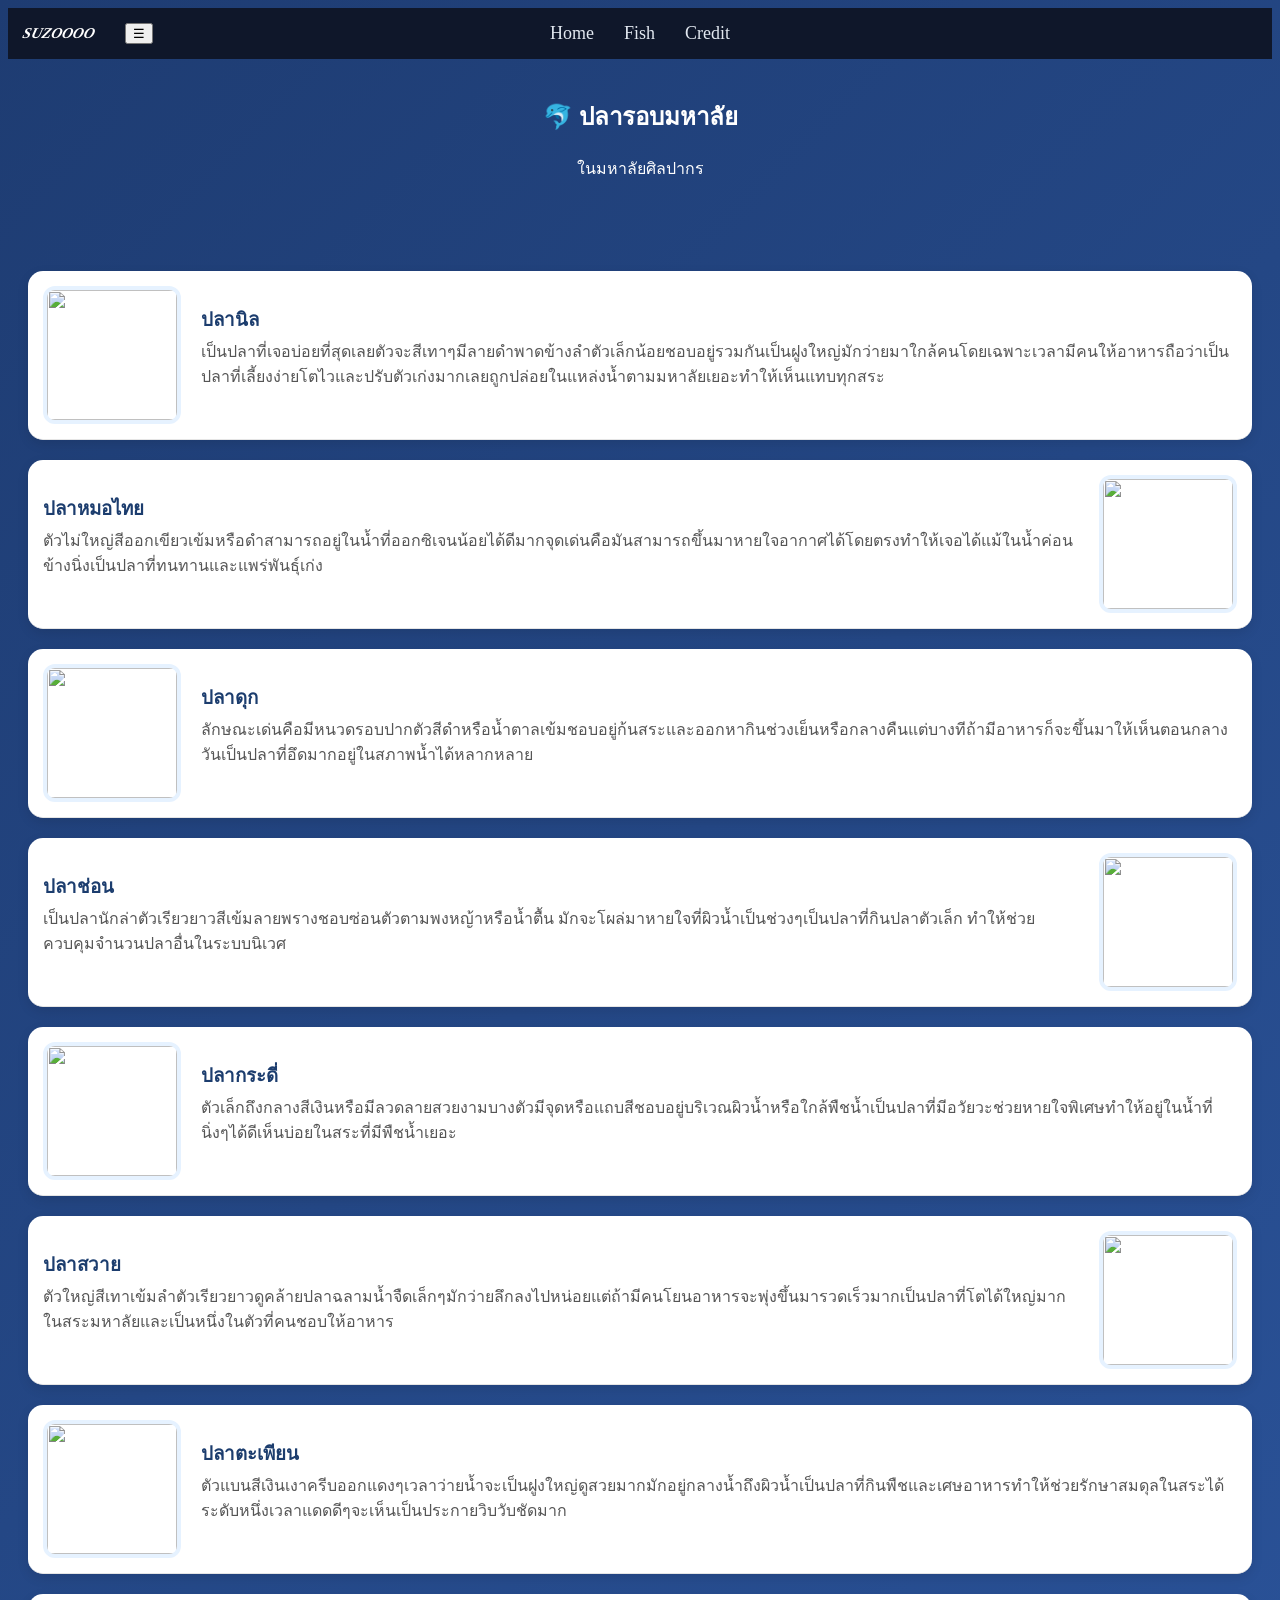
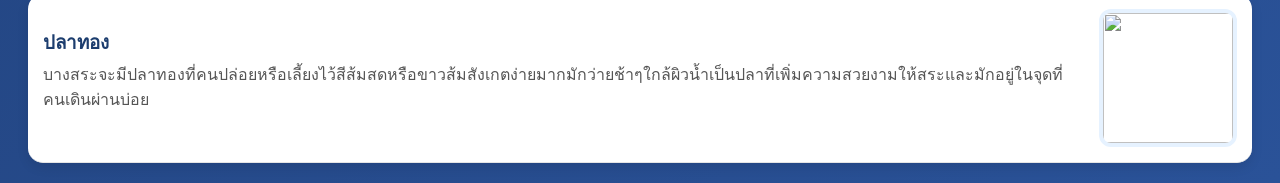
==== index.html @ eb3292e7 "update" ====
<!DOCTYPE html>
<html>
<head>
<meta charset="utf-8">
<title>Fish In University</title>
<link rel="stylesheet" href="style/style.css">
</head>

<body>

<header>

    <h3 class="logo" style="margin-right:30px;"><i>SUZOOOO</i></h3>
    <div>
        <button class="center"onclick="menu.hidden^=1">☰</button>
        <ul class="menu2" id="menu" hidden>
            <li><a href="https://zen-iota-ten.vercel.app/suzooooosub1.html">สัตว์บก</a></li>
            <li><a href="https://bird-six-psi.vercel.app/">สัตว์ปีก</a></li>
            <li><a href="https://807.vercel.app/">สัตว์ครึ่งงบกครึ่งน้ำ</a></li>
        </ul>
    </div>
    <nav>
        <a href="https://webtech68-ten.vercel.app/">Home</a>
         <a href="#main">Fish</a>
          <a href="https://webtech68-ten.vercel.app/">Credit</a>
    </nav>
</header>
<br>
<section id="main">
<h1 class="center">🐬 ปลารอบมหาลัย</h1>
<p class="center">ในมหาลัยศิลปากร</p>
</section><br><br><br>



<div class="fish-card">
  <img src="https://i.ibb.co/wZFLrQxq/Messenger-creation-0-EBB3-F37-EBFC-49-E2-B180-BE63-D9-EE5771.jpg" class="fish-img">
  <div class="fish-info">
    <h3>ปลานิล</h3>
    <p>เป็นปลาที่เจอบ่อยที่สุดเลยตัวจะสีเทาๆมีลายดำพาดข้างลำตัวเล็กน้อยชอบอยู่รวมกันเป็นฝูงใหญ่มักว่ายมาใกล้คนโดยเฉพาะเวลามีคนให้อาหารถือว่าเป็นปลาที่เลี้ยงง่ายโตไวและปรับตัวเก่งมากเลยถูกปล่อยในแหล่งน้ำตามมหาลัยเยอะทำให้เห็นแทบทุกสระ</p>
  </div>
</div>

<div class="fish-card">
  <img src="https://i.ibb.co/YTBswcJv/Messenger-creation-25571-D92-9-DC8-43-E8-AA2-D-679-D6-EBA3258.jpg" class="fish-img">
  <div class="fish-info">
    <h3>ปลาหมอไทย</h3>
    <p>ตัวไม่ใหญ่สีออกเขียวเข้มหรือดำสามารถอยู่ในน้ำที่ออกซิเจนน้อยได้ดีมากจุดเด่นคือมันสามารถขึ้นมาหายใจอากาศได้โดยตรงทำให้เจอได้แม้ในน้ำค่อนข้างนิ่งเป็นปลาที่ทนทานและแพร่พันธุ์เก่ง</p>
  </div>
</div>

<div class="fish-card">
  <img src="https://i.ibb.co/W4QkRnPk/Messenger-creation-FFD37-F1-E-1-E20-41-EC-B6-F2-154-C24-CB1694.jpg" class="fish-img">
  <div class="fish-info">
    <h3>ปลาดุก</h3>
    <p>ลักษณะเด่นคือมีหนวดรอบปากตัวสีดำหรือน้ำตาลเข้มชอบอยู่ก้นสระและออกหากินช่วงเย็นหรือกลางคืนแต่บางทีถ้ามีอาหารก็จะขึ้นมาให้เห็นตอนกลางวันเป็นปลาที่อึดมากอยู่ในสภาพน้ำได้หลากหลาย
    </p>
  </div>
</div>

<div class="fish-card">
  <img src="https://i.ibb.co/0jfjLHq0/Messenger-creation-04023948-5859-415-A-B590-508-D2-C7-A5-C4-F.jpg" class="fish-img">
  <div class="fish-info">
    <h3>ปลาช่อน</h3>
    <p>เป็นปลานักล่าตัวเรียวยาวสีเข้มลายพรางชอบซ่อนตัวตามพงหญ้าหรือน้ำตื้น มักจะโผล่มาหายใจที่ผิวน้ำเป็นช่วงๆเป็นปลาที่กินปลาตัวเล็ก ทำให้ช่วยควบคุมจำนวนปลาอื่นในระบบนิเวศ
    </p>
  </div>
</div>

<div class="fish-card">
  <img src="https://i.ibb.co/5Wdm9ktv/Messenger-creation-DD678-D63-9306-4-B29-A5-AB-780-AAF127-CCD.jpg" class="fish-img">
  <div class="fish-info">
    <h3>ปลากระดี่</h3>
    <p>ตัวเล็กถึงกลางสีเงินหรือมีลวดลายสวยงามบางตัวมีจุดหรือแถบสีชอบอยู่บริเวณผิวน้ำหรือใกล้พืชน้ำเป็นปลาที่มีอวัยวะช่วยหายใจพิเศษทำให้อยู่ในน้ำที่นิ่งๆได้ดีเห็นบ่อยในสระที่มีพืชน้ำเยอะ
    </p>
  </div>
</div>

<div class="fish-card">
  <img src="https://i.ibb.co/PsG05m3W/Messenger-creation-5-C7-BE6-ED-8022-4-E6-D-9-AAE-D408-D2357-D9-E.jpg" class="fish-img">
  <div class="fish-info">
    <h3>ปลาสวาย</h3>
    <p>ตัวใหญ่สีเทาเข้มลำตัวเรียวยาวดูคล้ายปลาฉลามน้ำจืดเล็กๆมักว่ายลึกลงไปหน่อยแต่ถ้ามีคนโยนอาหารจะพุ่งขึ้นมารวดเร็วมากเป็นปลาที่โตได้ใหญ่มากในสระมหาลัยและเป็นหนึ่งในตัวที่คนชอบให้อาหาร
    </p>
  </div>
</div>

<div class="fish-card">
  <img src="https://i.ibb.co/JWW8Ws2f/Messenger-creation-320-D02-F6-4-E07-4-D80-AB5-C-1350-CD6-DA224.jpg" class="fish-img">
  <div class="fish-info">
    <h3>ปลาตะเพียน</h3>
    <p>ตัวแบนสีเงินเงาครีบออกแดงๆเวลาว่ายน้ำจะเป็นฝูงใหญ่ดูสวยมากมักอยู่กลางน้ำถึงผิวน้ำเป็นปลาที่กินพืชและเศษอาหารทำให้ช่วยรักษาสมดุลในสระได้ระดับหนึ่งเวลาแดดดีๆจะเห็นเป็นประกายวิบวับชัดมาก
    </p>
  </div>
</div>

<div class="fish-card">
  <img src="https://i.ibb.co/rVtmTkB/Messenger-creation-ACB7-BFC0-E1-B1-4402-A4-EF-52-D4-EB40-A0-B3.jpg" class="fish-img">
  <div class="fish-info">
    <h3>ปลาทอง</h3>
    <p>บางสระจะมีปลาทองที่คนปล่อยหรือเลี้ยงไว้สีส้มสดหรือขาวส้มสังเกตง่ายมากมักว่ายช้าๆใกล้ผิวน้ำเป็นปลาที่เพิ่มความสวยงามให้สระและมักอยู่ในจุดที่คนเดินผ่านบ่อย
    </p>
  </div>
</div>




</body>
</html>
---- style/style.css ----
body{
background: linear-gradient(135deg,#1e3c72,#2a5298);
color:white;
}

html{
    scroll-behavior:smooth;
}
.center{
    text-align:center;
}
header{
  margin:0;
  background:#0f172a;
  padding:15px;
  display:flex;
  align-items:center;
  position:relative;
}

nav{
  position:absolute;
  left:50%;
  transform:translateX(-50%);
  display:flex;
  gap:30px;
}

nav a{
  color:#e2e8f0;
  text-decoration:none;
  font-size:18px;
}
nav a:hover{
    color:#38bdf8;
}

.logo{
    color:rgb(255, 255, 255);
    font-size: 15px;
    font-weight: 800;
    transform: skewX(-15deg);
    margin-right:20px;
}
h3{
    margin:0;
}


.fish-card{
  display:flex;
  align-items:center;
  gap:20px;
  background:white;
  padding:15px;
  border-bottom: 1px solid #e5e5e5;
  border-radius:15px;
  margin:20px;
  box-shadow:0 4px 12px rgba(0,0,0,0.1);
}

.fish-img{
  width:130px;
  height:130px;
  object-fit:cover;
  border-radius:12px;
  border:4px solid #e6f2ff;
}

.fish-info h3{
  margin:0;
  color:#1c3d6e;
}

.fish-info p{
  margin-top:5px;
  color:#555;
}
.fish-card:nth-child(even){
  flex-direction: row-reverse;
}
.menu2 a{
  color:white;
  text-decoration: none;
  display: block;
  padding: 8px 0;
}
.menu2 a:hover{
  color:#66ccff;
}
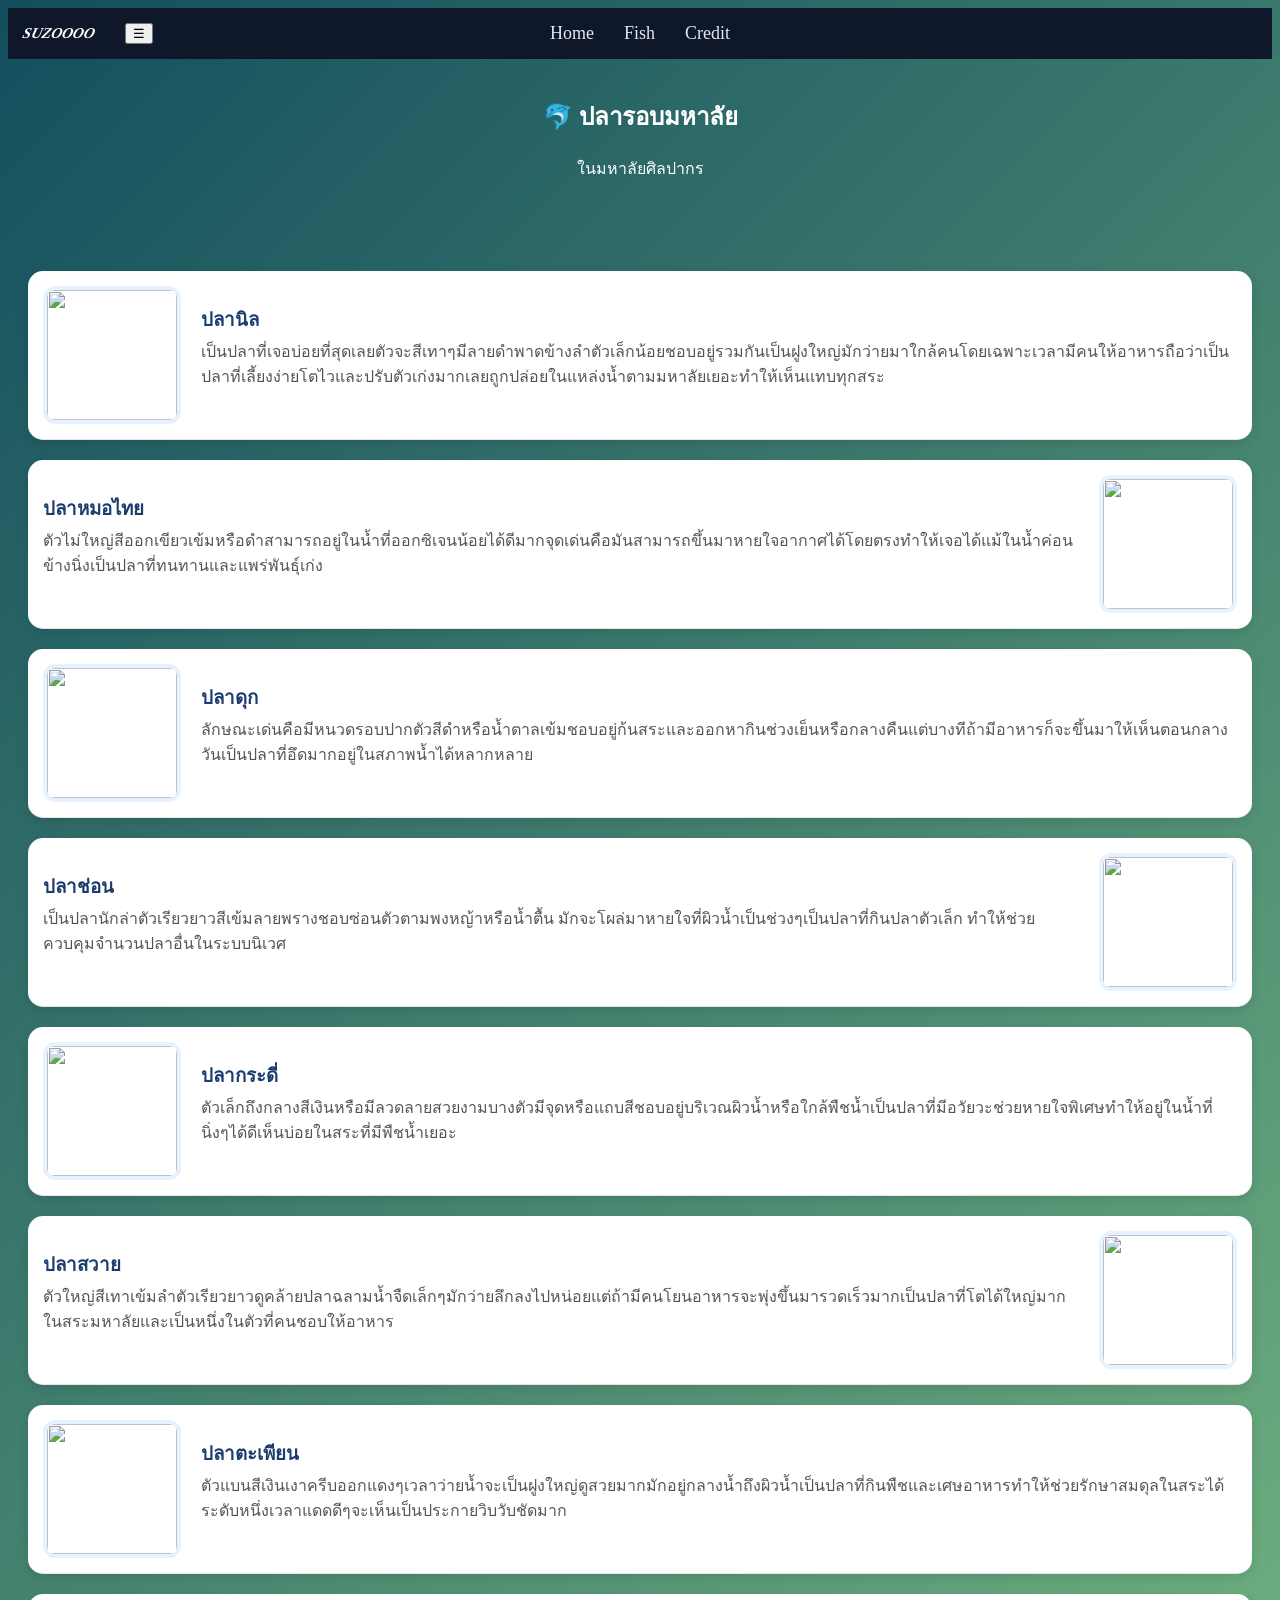
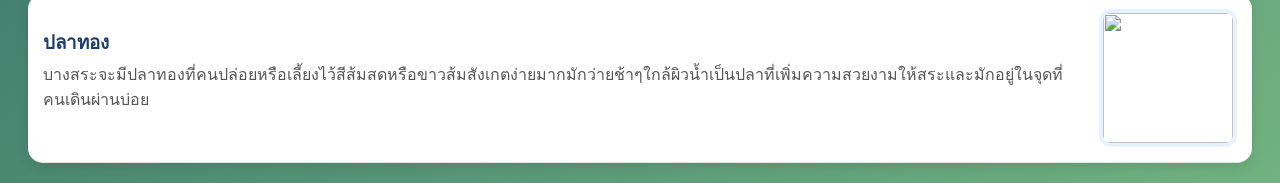
==== commit 8fe2a92f: "update" ====
--- a/index.html
+++ b/index.html
@@ -50,7 +50,7 @@
 </div>
 
 <div class="fish-card">
-  <img src="https://i.ibb.co/W4QkRnPk/Messenger-creation-FFD37-F1-E-1-E20-41-EC-B6-F2-154-C24-CB1694.jpg" class="fish-img">
+  <img src="https://i.ibb.co/LdBytqrC/Messenger-creation-9-D082-DE9-F9-F9-49-F3-AAEC-83-BBA1-D0-D807.jpg" class="fish-img">
   <div class="fish-info">
     <h3>ปลาดุก</h3>
     <p>ลักษณะเด่นคือมีหนวดรอบปากตัวสีดำหรือน้ำตาลเข้มชอบอยู่ก้นสระและออกหากินช่วงเย็นหรือกลางคืนแต่บางทีถ้ามีอาหารก็จะขึ้นมาให้เห็นตอนกลางวันเป็นปลาที่อึดมากอยู่ในสภาพน้ำได้หลากหลาย
--- a/style/style.css
+++ b/style/style.css
@@ -1,6 +1,6 @@
 
 body{
-background: linear-gradient(135deg,#1e3c72,#2a5298);
+background: linear-gradient(135deg,#134e5e,#71b280);
 color:white;
 }
 
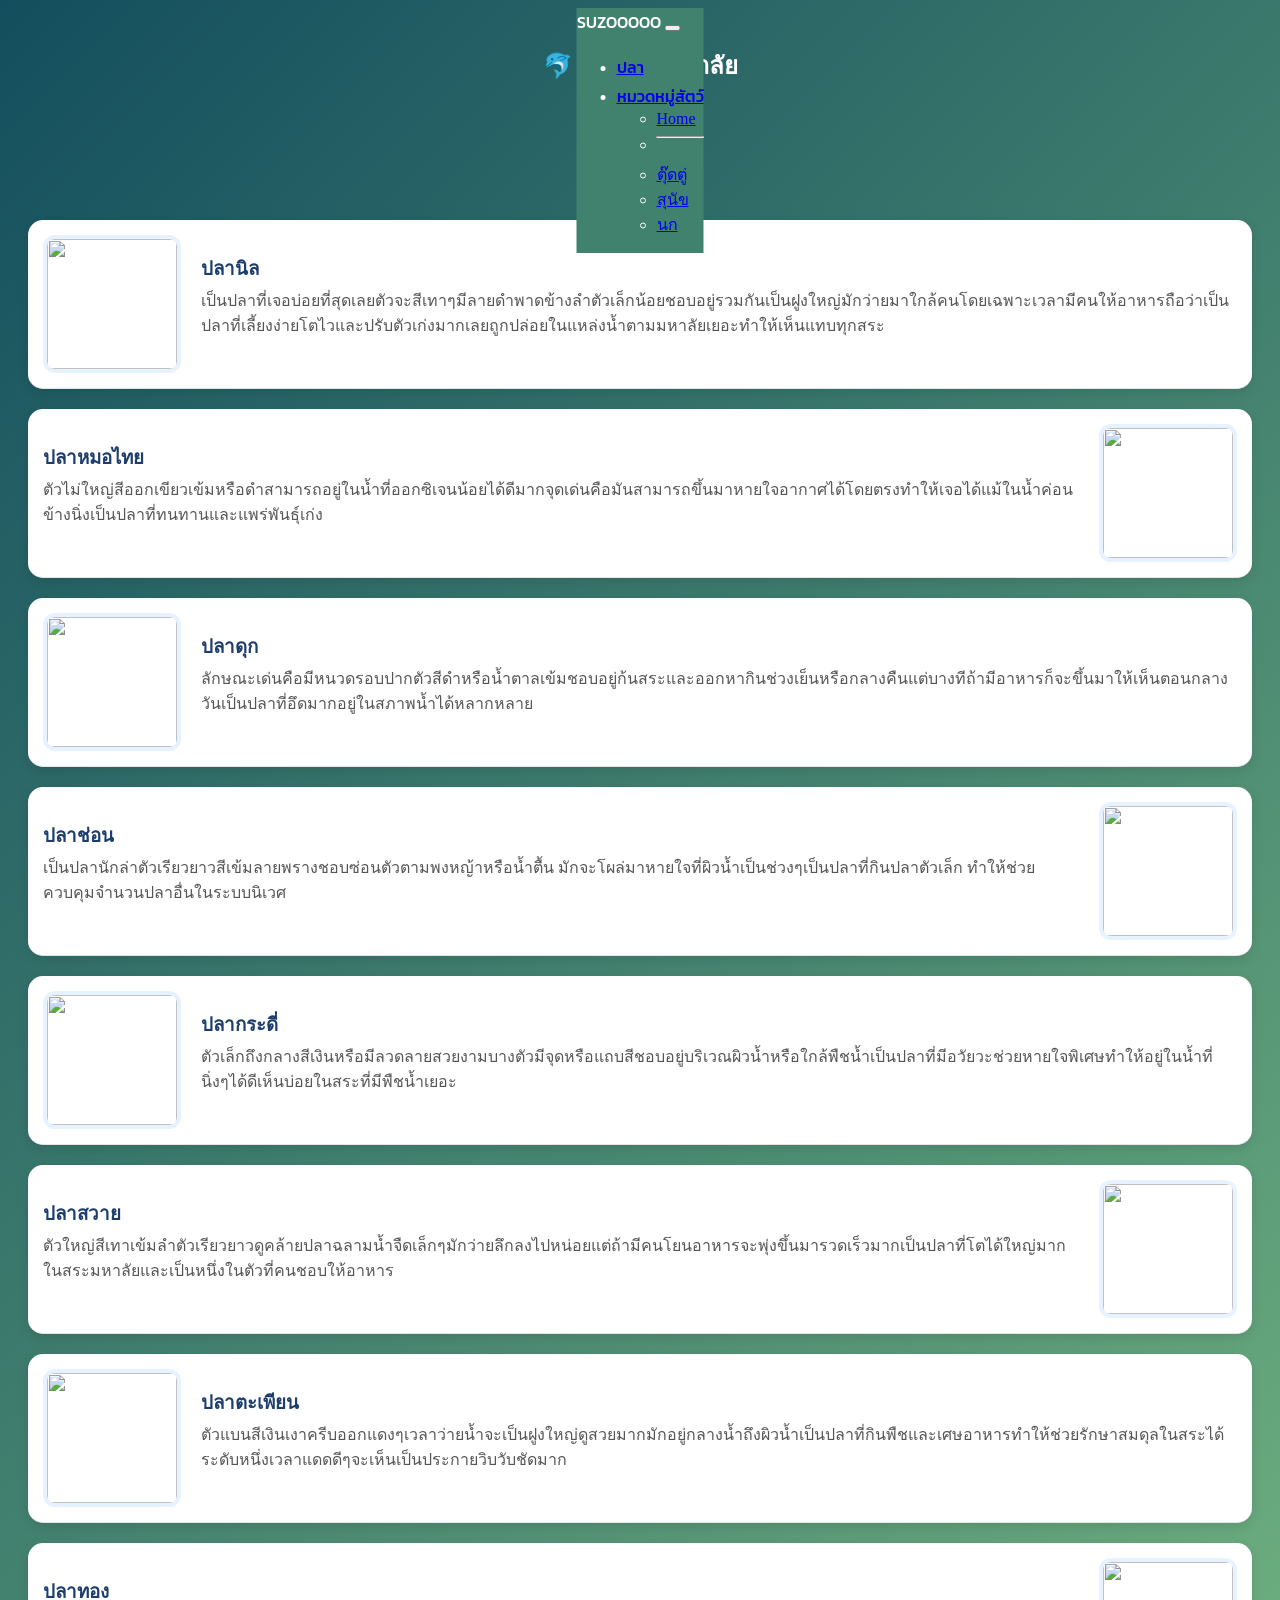
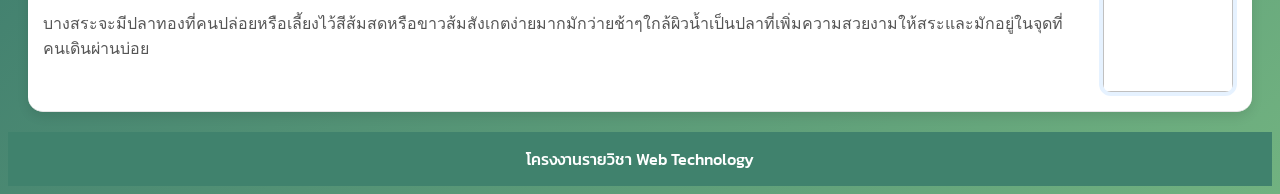
==== commit fcb07793: "update" ====
--- a/index.html
+++ b/index.html
@@ -4,26 +4,44 @@
 <meta charset="utf-8">
 <title>Fish In University</title>
 <link rel="stylesheet" href="style/style.css">
+<link rel="preconnect" href="https://fonts.googleapis.com">
+<link rel="preconnect" href="https://fonts.gstatic.com" crossorigin>
+<link href="https://fonts.googleapis.com/css2?family=Kanit:ital,wght@0,100;0,200;0,300;0,400;0,500;0,600;0,700;0,800;0,900;1,100;1,200;1,300;1,400;1,500;1,600;1,700;1,800;1,900&display=swap" rel="stylesheet">
 </head>
 
 <body>
 
 <header>
 
-    <h3 class="logo" style="margin-right:30px;"><i>SUZOOOO</i></h3>
-    <div>
-        <button class="center"onclick="menu.hidden^=1">☰</button>
-        <ul class="menu2" id="menu" hidden>
-            <li><a href="https://zen-iota-ten.vercel.app/suzooooosub1.html">สัตว์บก</a></li>
-            <li><a href="https://bird-six-psi.vercel.app/">สัตว์ปีก</a></li>
-            <li><a href="https://807.vercel.app/">สัตว์ครึ่งงบกครึ่งน้ำ</a></li>
-        </ul>
-    </div>
-    <nav>
-        <a href="https://webtech68-ten.vercel.app/">Home</a>
-         <a href="#main">Fish</a>
-          <a href="https://webtech68-ten.vercel.app/">Credit</a>
-    </nav>
+   <nav class="navbar navbar-expand-lg sticky-top shadow-lg navbar-dark">
+            <div class="container-fluid">
+                <a class="navbar-brand">SUZOOOOO</a>
+                <button class="navbar-toggler" type="button" 
+                        data-bs-toggle="collapse" 
+                        data-bs-target="#darkNav">
+                    <span class="navbar-toggler-icon"></span>
+                </button>
+                
+                <div class="collapse navbar-collapse" id="darkNav">
+                    <ul class="navbar-nav me-auto">
+                        <li class="nav-item">
+                            <a class="nav-link active" href="#">ปลา</a>
+                        </li>
+                        <!-- Dropdown -->
+                        <li class="nav-item dropdown">
+                            <a class="nav-link dropdown-toggle" href="#" role="button" data-bs-toggle="dropdown">หมวดหมู่สัตว์</a>
+                            <ul class="dropdown-menu">
+                                <li><a class="dropdown-item" href="https://webtech68-ten.vercel.app/">Home</a></li>
+                                <li><hr class="dropdown-divider"></li>
+                                <li><a class="dropdown-item" href="https://807.vercel.app/">ตุ๊ดตู่</a></li>
+                                <li><a class="dropdown-item" href="https://zen-iota-ten.vercel.app/suzooooosub1.html">สุนัข</a></li>
+                                <li><a class="dropdown-item" href="https://bird-six-psi.vercel.app/?fbclid=IwY2xjawQiDWNleHRuA2FlbQIxMABicmlkETFvejFYRmhjVXR0V2ZJZkhLc3J0YwZhcHBfaWQQMjIyMDM5MTc4ODIwMDg5MgABHuU1-cWxquKnvafeRxKFJRrTcqt2bY9k3_q40KvkN8maZ2-p4PZAs3WBIB4S_aem_p1YtkuGy6rGDBeiuES_IZg">นก</a></li>
+                            </ul>
+                        </li>
+                    </ul>
+                </div>
+            </div>
+        </nav>
 </header>
 <br>
 <section id="main">
@@ -103,8 +121,8 @@
   </div>
 </div>
 
-
-
+<footer>
+            โครงงานรายวิชา Web Technology</footer>
 
 </body>
 </html>
--- a/style/style.css
+++ b/style/style.css
@@ -11,12 +11,6 @@
     text-align:center;
 }
 header{
-  margin:0;
-  background:#0f172a;
-  padding:15px;
-  display:flex;
-  align-items:center;
-  position:relative;
 }
 
 nav{
@@ -27,13 +21,24 @@
   gap:30px;
 }
 
-nav a{
-  color:#e2e8f0;
-  text-decoration:none;
-  font-size:18px;
+.navbar{
+    background-color: #40826D;
 }
-nav a:hover{
-    color:#38bdf8;
+.navbar-brand{
+    color: #ffffff;
+    font-family: "Kanit", sans-serif;
+    font-weight: 500;
+    font-style: bold;
+    font-size: 16px;
+    line-height: 1.8;
+}
+
+.nav-link{
+    font-family: "Kanit", sans-serif;
+    font-weight: 500;
+    font-style: normal;
+    font-size: 16px;
+    line-height: 1.8;
 }
 
 .logo{
@@ -88,4 +93,13 @@
 }
 .menu2 a:hover{
   color:#66ccff;
+}
+footer{
+    background-color: #40826D;
+    color: white;
+    text-align: center;
+    padding: 15px;
+    font-family: "Kanit", sans-serif;
+    font-weight: 500;
+    font-style: bold;
 }
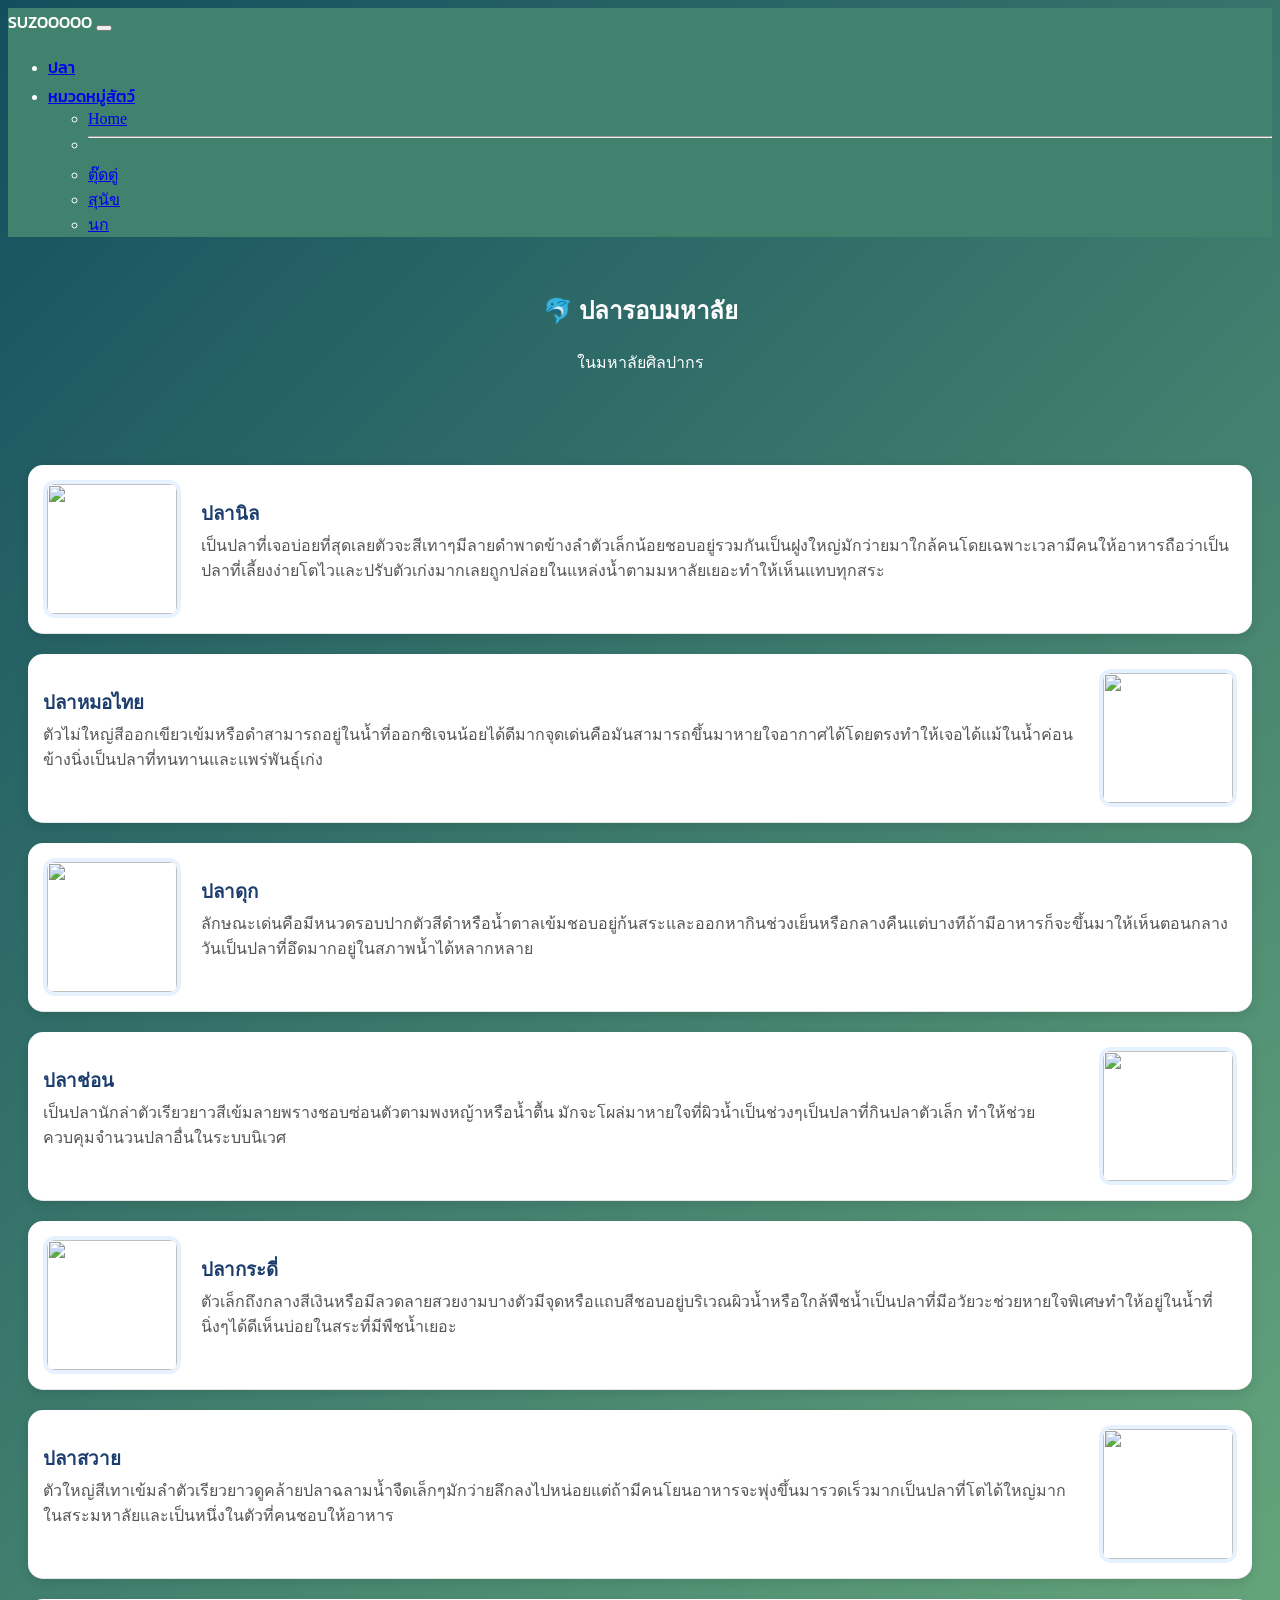
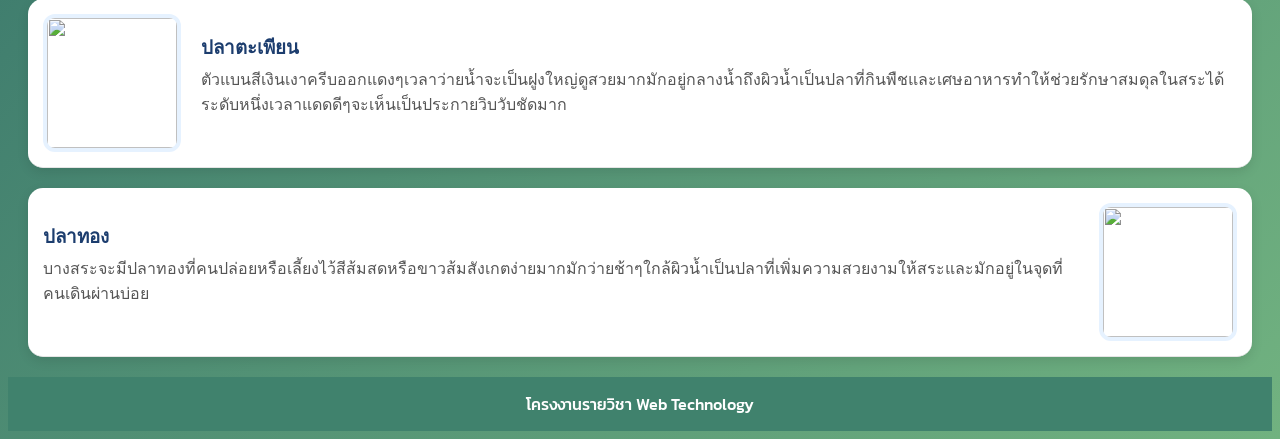
==== commit fef614db: "update" ====
--- a/index.html
+++ b/index.html
@@ -11,7 +11,7 @@
 
 <body>
 
-<header>
+
 
    <nav class="navbar navbar-expand-lg sticky-top shadow-lg navbar-dark">
             <div class="container-fluid">
@@ -42,7 +42,7 @@
                 </div>
             </div>
         </nav>
-</header>
+
 <br>
 <section id="main">
 <h1 class="center">🐬 ปลารอบมหาลัย</h1>
--- a/style/style.css
+++ b/style/style.css
@@ -10,16 +10,7 @@
 .center{
     text-align:center;
 }
-header{
-}
 
-nav{
-  position:absolute;
-  left:50%;
-  transform:translateX(-50%);
-  display:flex;
-  gap:30px;
-}
 
 .navbar{
     background-color: #40826D;
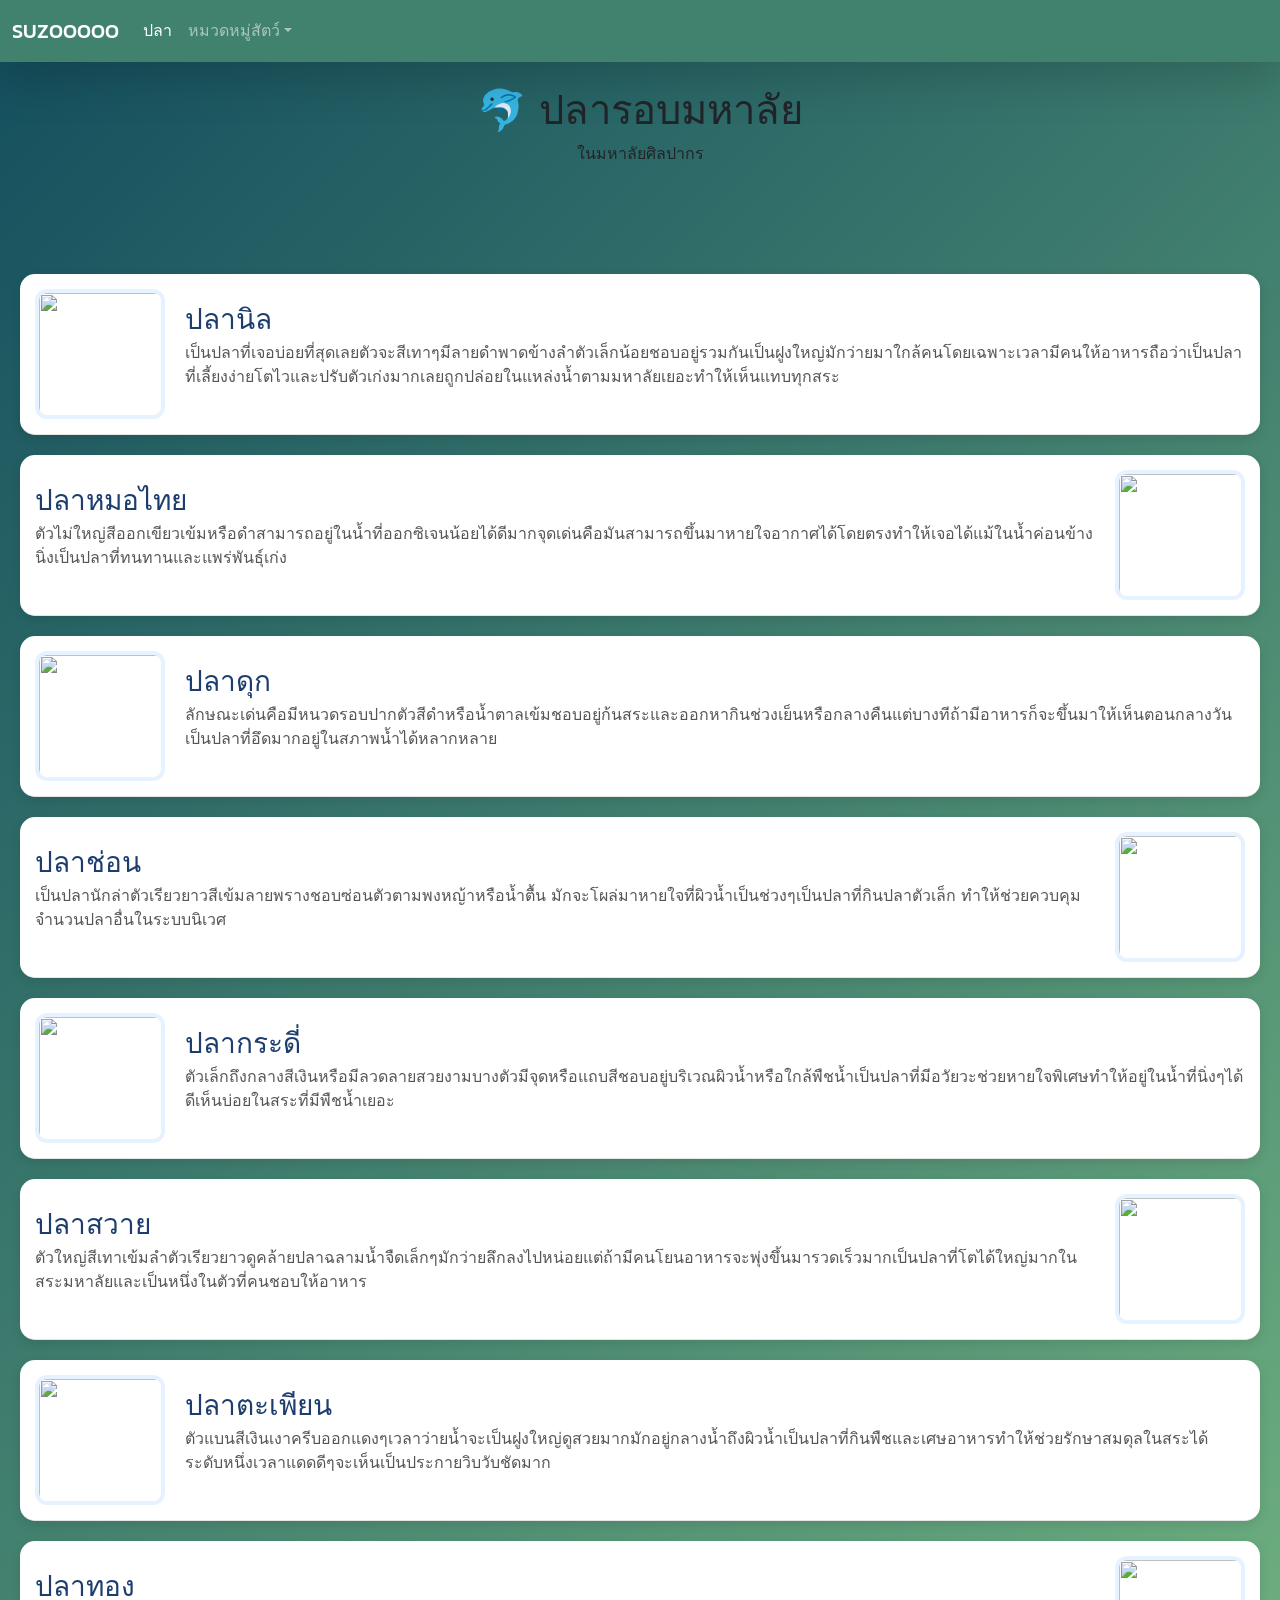
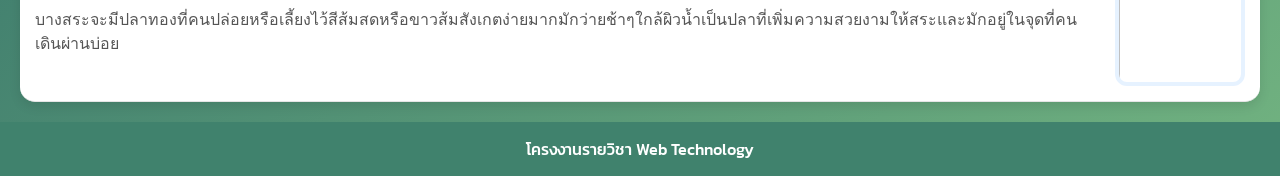
==== commit da1e9e53: "update" ====
--- a/index.html
+++ b/index.html
@@ -7,6 +7,7 @@
 <link rel="preconnect" href="https://fonts.googleapis.com">
 <link rel="preconnect" href="https://fonts.gstatic.com" crossorigin>
 <link href="https://fonts.googleapis.com/css2?family=Kanit:ital,wght@0,100;0,200;0,300;0,400;0,500;0,600;0,700;0,800;0,900;1,100;1,200;1,300;1,400;1,500;1,600;1,700;1,800;1,900&display=swap" rel="stylesheet">
+<link href="https://cdn.jsdelivr.net/npm/bootstrap@5.3.0/dist/css/bootstrap.min.css" rel="stylesheet">
 </head>
 
 <body>
@@ -124,5 +125,6 @@
 <footer>
             โครงงานรายวิชา Web Technology</footer>
 
+            <script src="https://cdn.jsdelivr.net/npm/bootstrap@5.3.0/dist/js/bootstrap.bundle.min.js"></script>
 </body>
 </html>
--- a/style/style.css
+++ b/style/style.css
@@ -12,33 +12,6 @@
 }
 
 
-.navbar{
-    background-color: #40826D;
-}
-.navbar-brand{
-    color: #ffffff;
-    font-family: "Kanit", sans-serif;
-    font-weight: 500;
-    font-style: bold;
-    font-size: 16px;
-    line-height: 1.8;
-}
-
-.nav-link{
-    font-family: "Kanit", sans-serif;
-    font-weight: 500;
-    font-style: normal;
-    font-size: 16px;
-    line-height: 1.8;
-}
-
-.logo{
-    color:rgb(255, 255, 255);
-    font-size: 15px;
-    font-weight: 800;
-    transform: skewX(-15deg);
-    margin-right:20px;
-}
 h3{
     margin:0;
 }
@@ -76,15 +49,7 @@
 .fish-card:nth-child(even){
   flex-direction: row-reverse;
 }
-.menu2 a{
-  color:white;
-  text-decoration: none;
-  display: block;
-  padding: 8px 0;
-}
-.menu2 a:hover{
-  color:#66ccff;
-}
+
 footer{
     background-color: #40826D;
     color: white;
@@ -93,4 +58,24 @@
     font-family: "Kanit", sans-serif;
     font-weight: 500;
     font-style: bold;
+}
+
+.navbar{
+    background-color: #40826D;
+}
+.navbar-brand{
+    color: #ffffff;
+    font-family: "Kanit", sans-serif;
+    font-weight: 500;
+    font-style: bold;
+    font-size: 16px;
+    line-height: 1.8;
+}
+
+.nav-link{
+    font-family: "Kanit", sans-serif;
+    font-weight: 500;
+    font-style: normal;
+    font-size: 16px;
+    line-height: 1.8;
 }
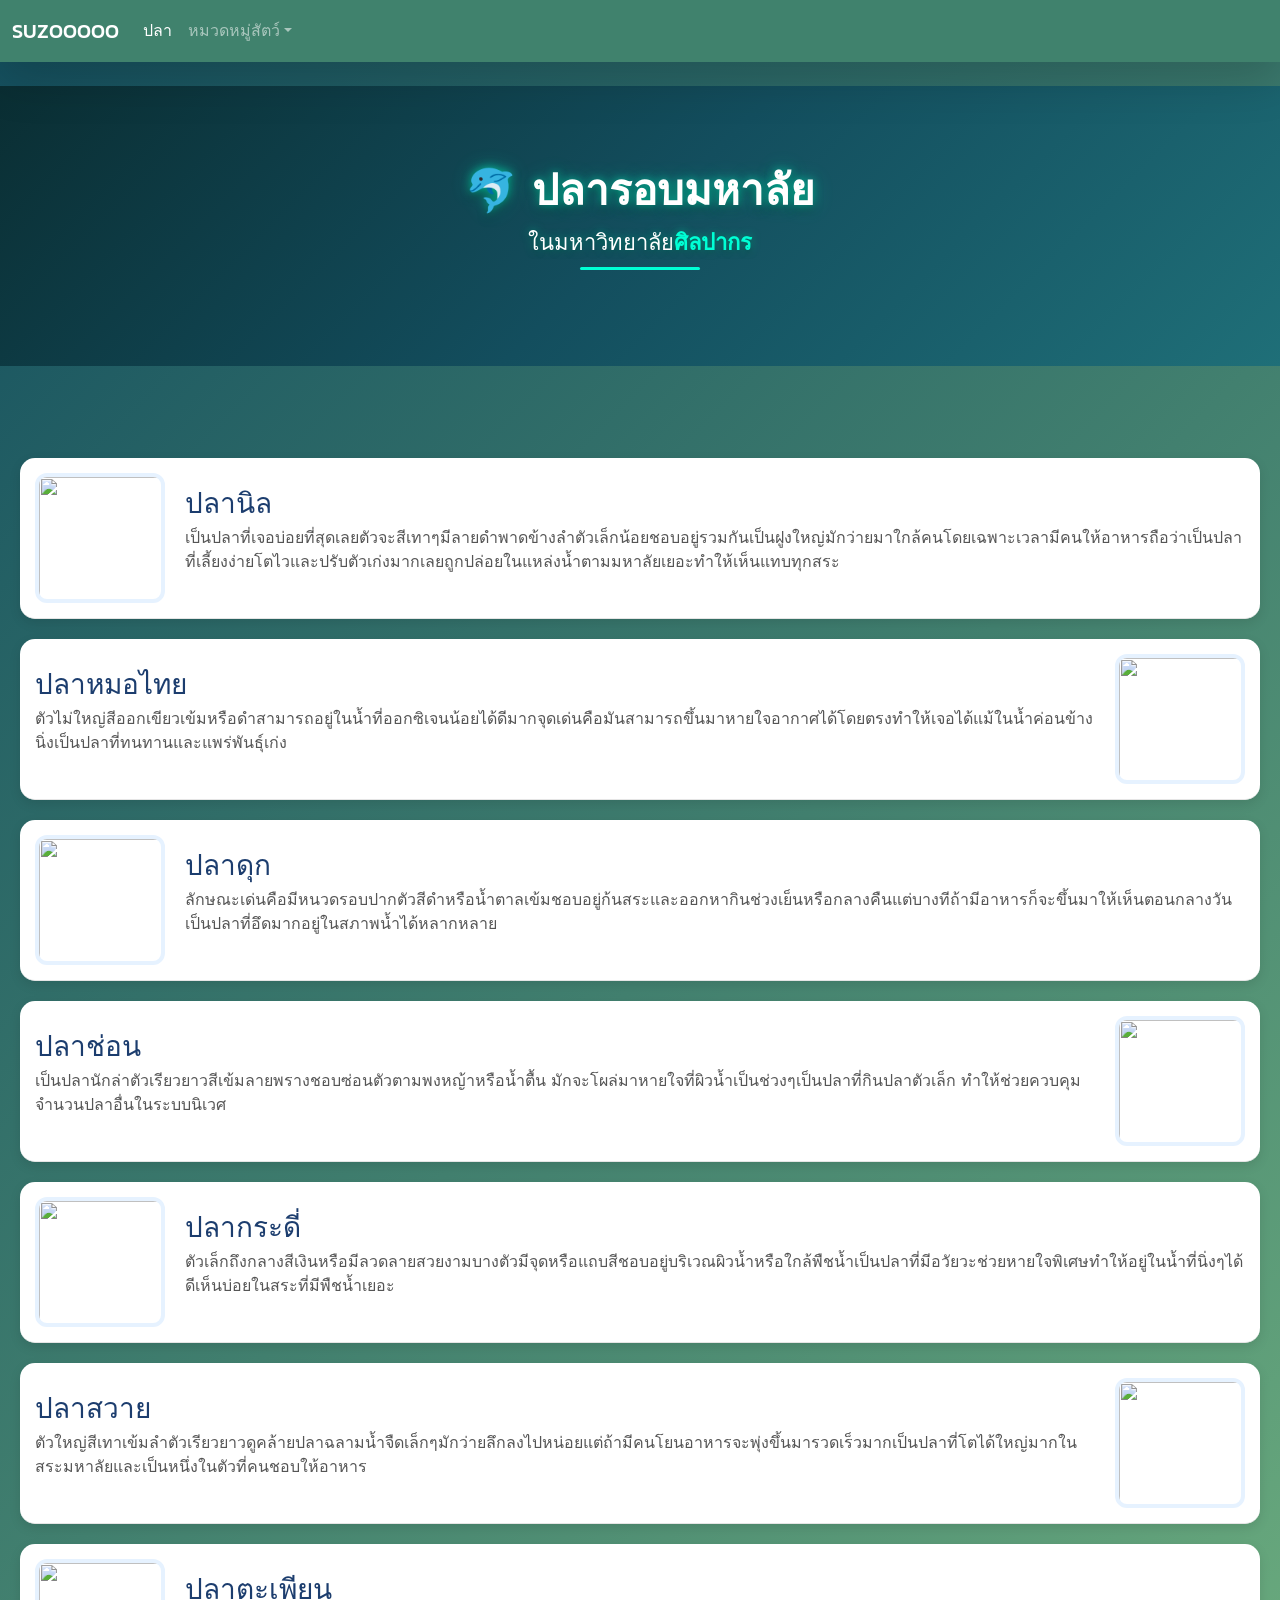
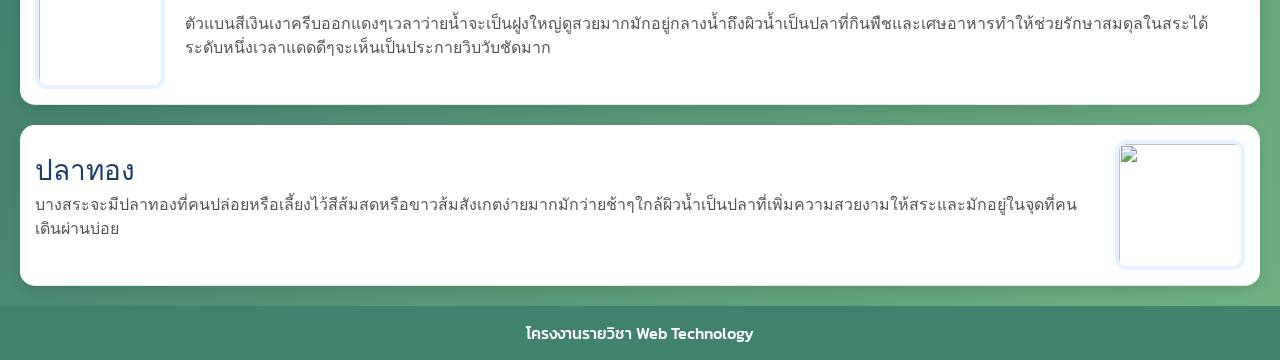
==== commit 4150bc34: "update" ====
--- a/index.html
+++ b/index.html
@@ -47,7 +47,7 @@
 <br>
 <section id="main">
 <h1 class="center">🐬 ปลารอบมหาลัย</h1>
-<p class="center">ในมหาลัยศิลปากร</p>
+<p class="center">ในมหาวิทยาลัย<span>ศิลปากร</span></p>
 </section><br><br><br>
 
 
--- a/style/style.css
+++ b/style/style.css
@@ -78,4 +78,44 @@
     font-style: normal;
     font-size: 16px;
     line-height: 1.8;
+}
+
+
+#main h1 {
+  font-size: 42px;
+  font-weight: 800;
+  color: #ffffff;
+  text-shadow: 
+    0 0 10px rgba(0,255,200,0.6),
+    0 0 20px rgba(0,255,200,0.3),
+    0 4px 10px rgba(0,0,0,0.5);
+}
+#main {
+  padding: 80px 20px;
+  background: linear-gradient(135deg, #0a2e33, #134e5e, #1f6f78);
+}
+
+#main p {
+  font-size: 22px;         
+  font-weight: 500;
+  color: #ffffff;
+  margin-top: 10px;
+  text-shadow: 
+    0 0 8px rgba(0,255,200,0.5),
+    0 2px 6px rgba(0,0,0,0.5);
+}
+
+#main p::after {
+  content: "";
+  display: block;
+  width: 120px;
+  height: 3px;
+  background: #00ffd5;
+  margin: 8px auto 0;
+  border-radius: 10px;
+}
+
+#main p span {
+  color: #00ffd5;
+  font-weight: 700;
 }
